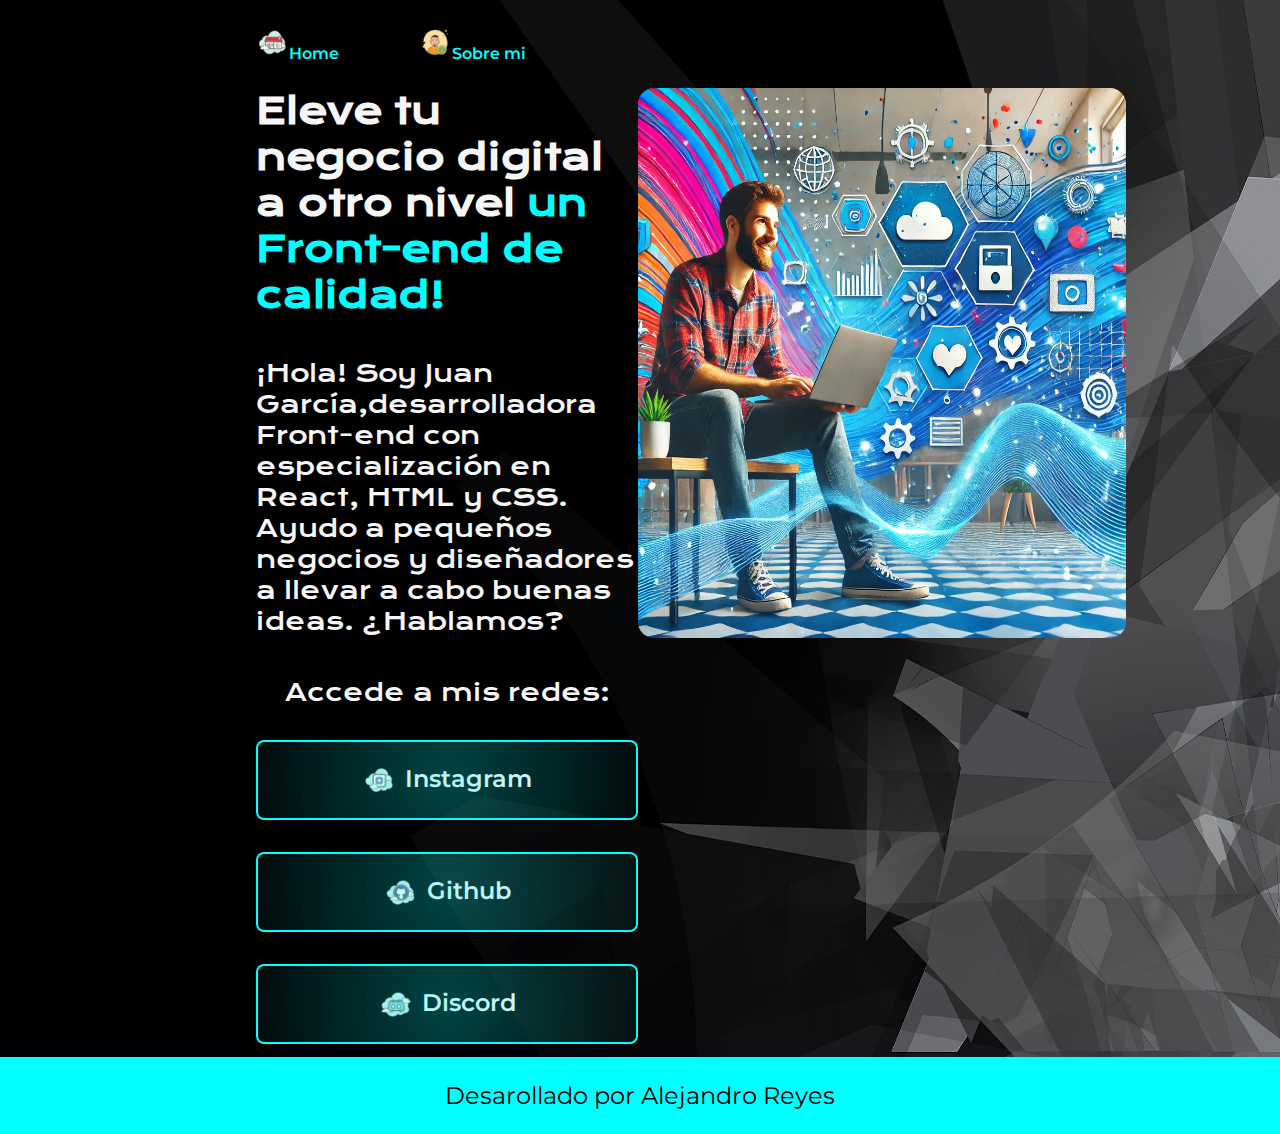
==== index.html @ e748fbfb "versión final Portafolio" ====
<!DOCTYPE html>
<html lang="es">
<head>
    <meta charset="UTF-8">
    <meta name="viewport" content="width=device-width, initial-scale=1.0">
    <title>Portafolio</title>
    <link rel="stylesheet" href="style.css">
</head>
<body>
    <header class="header">
        <nav class="header__menu">
            <a class="header__link" href="index.html"> <img src="img/home.png">Home</a>
            <a class="header__link" href="about.html"> <img src="img/sobreMi.png">Sobre mi</a>
        </nav>
    </header>
    <main class="presentacion">
        <Section class="presentacion-contenido">

            <h1 class="titulo-principal">
                Eleve tu negocio digital a otro nivel <strong class="titulo-destaque"> un Front-end de calidad!</strong>
            </h1>

            <p class="presentacion-texto">
                ¡Hola! Soy Juan García,desarrolladora Front-end con especialización en React, HTML y CSS.
                Ayudo a pequeños negocios y diseñadores a llevar a cabo buenas ideas. ¿Hablamos?
            </p> 

        <div class="botones">
            <h2 class="subtitulo"> Accede a mis redes: </h2>  
            <a href="https://www.instagram.com/" class="paginas"> <img src="img/instagram.png">Instagram</a>
            <a href="https://www.github.com/" class="paginas"> <img src="img/github3.png">Github</a>
            <a href="https://www.discord.com/" class="paginas"> <img src="img/discord.png">Discord</a>
        </div> 
        </Section>

        <img src="img\hombre.png" class="hombre-programando" alt="hombre-trabajando">
    </main>
    <footer class="footer">
        <p>Desarollado por Alejandro Reyes</p>
    </footer>
</body>
</html>
---- style.css ----
@import url('https://fonts.googleapis.com/css2?family=Krona+One&family=Montserrat:ital,wght@0,100..900;1,100..900&display=swap');

:root{
    --color-primario: black;
    --color-secundario: #f6f6f6;
    --color--terciario: cyan;

    --fuete--monserrat: 'Montserrat', sans-serif;
    --fuente--krona: 'Krona One', sans-serif;
}

*{
    padding: 0%;
    margin: 0%;
}

body{
    background-image: url("img/fondo8.jpg");
    color: var(--color-secundario);
    box-sizing: border-box;  
    background-size: 100% 100%; 
}

.header{
    padding: 2% 0 0 20%;
}

.header__menu{
    display: flex;
    gap: 80px;
}

.header__link{
    font-family: var(--fuete--monserrat);
    font-size: 24xp;
    font-weight: 600;
    color: var(--color--terciario);
    text-decoration: none;
}

    .presentacion{
        display: flex;
        padding: 2% 0% 1% 0;
        justify-content: space-between;
        margin-left: 20%;

         .presentacion-contenido{
            width: 615px;
            display: flex;
            flex-direction: column;
            gap: 40px;
            }
    

        .titulo-principal{
            color: var(--color-secundario);
            font-family: var(--fuente--krona);
            font-size: 36px;
            text-align:left
        }   

        .titulo-destaque {
            color: var(--color--terciario);
        }            

        .presentacion-texto {
            color: var(--color-secundario);
            font-family: var(--fuente--krona);
            font-size: 24px;        
        }
    
   
        .botones{
            display: flex;
            justify-content: center;
            flex-direction: column;
            align-items: center;
            gap: 32px;
        }   

        .subtitulo{
            font-family: var(--fuente--krona);
            font-size: 24px;
            font-weight: 400;
        }

        .paginas{
            width: 378px;
            background-color:transparent;
            color: var(--color-secundario);
            padding: 21.5px 0;
            border-radius: 8px;
            font-family: var(--fuete--monserrat);
            font-size: 24px;
            font-weight: 600;
            text-decoration: none;
            border: 2px solid var(--color--terciario);
            display: inline-flex; /* Coloca la imagen y el texto en línea */
            position: relative; /* Necesario para posicionar el efecto */
            overflow: hidden; /* Oculta las luces que se desbordan */
            box-shadow: 0 0 5px rgba(0, 0, 0, 0.1); /* Sombra inicial */
            transition: box-shadow 0.3s ease, background 0.3s ease;
            justify-content: center;
            gap: 10px; /* Espacio entre la imagen y el texto */
        }

        /* Efecto de luz al pasar el cursor */
        .paginas:hover {
             box-shadow: 0 0 20px rgba(32, 234, 234, 0.6), 0 0 40px rgb(6, 94, 188);
             background: rgba(3, 164, 164, 0.17); /* Leve fondo de color */
            }

        /* Luces animadas (pseudo-elemento) */
        .paginas::before {
            content: "";
            position: absolute;
            top: -50%;
            left: -50%;
            width: 200%;
            height: 200%;
            background: radial-gradient(circle, rgba(5, 246, 246, 0.277), transparent 60%);
            transform: rotate(0deg);
            transition: transform 0.5s ease-in-out;
        }

        /* Efecto de rotación al pasar el cursor */
        .paginas:hover::before {
            transform: rotate(45deg);
        }

        .hombre-programando{
            width: 488px    ;
            height: 550px;
            top: 235px;
            left: 1030px;
            margin-right: 20%;
            border-radius: 16px;   
         }

        .titulo-principal__sobreMI{
            color: var(--color--terciario);
            font-family: var(--fuente--krona);
            font-size: 36px;
            text-align:left
        } 

}

.footer{
    background-color: var(--color--terciario);
    padding: 24px;
    color: var(--color-primario);
    text-align: center;
    font-family: var(--fuete--monserrat);
    font-size: 24px;
    font-weight: 400;
}
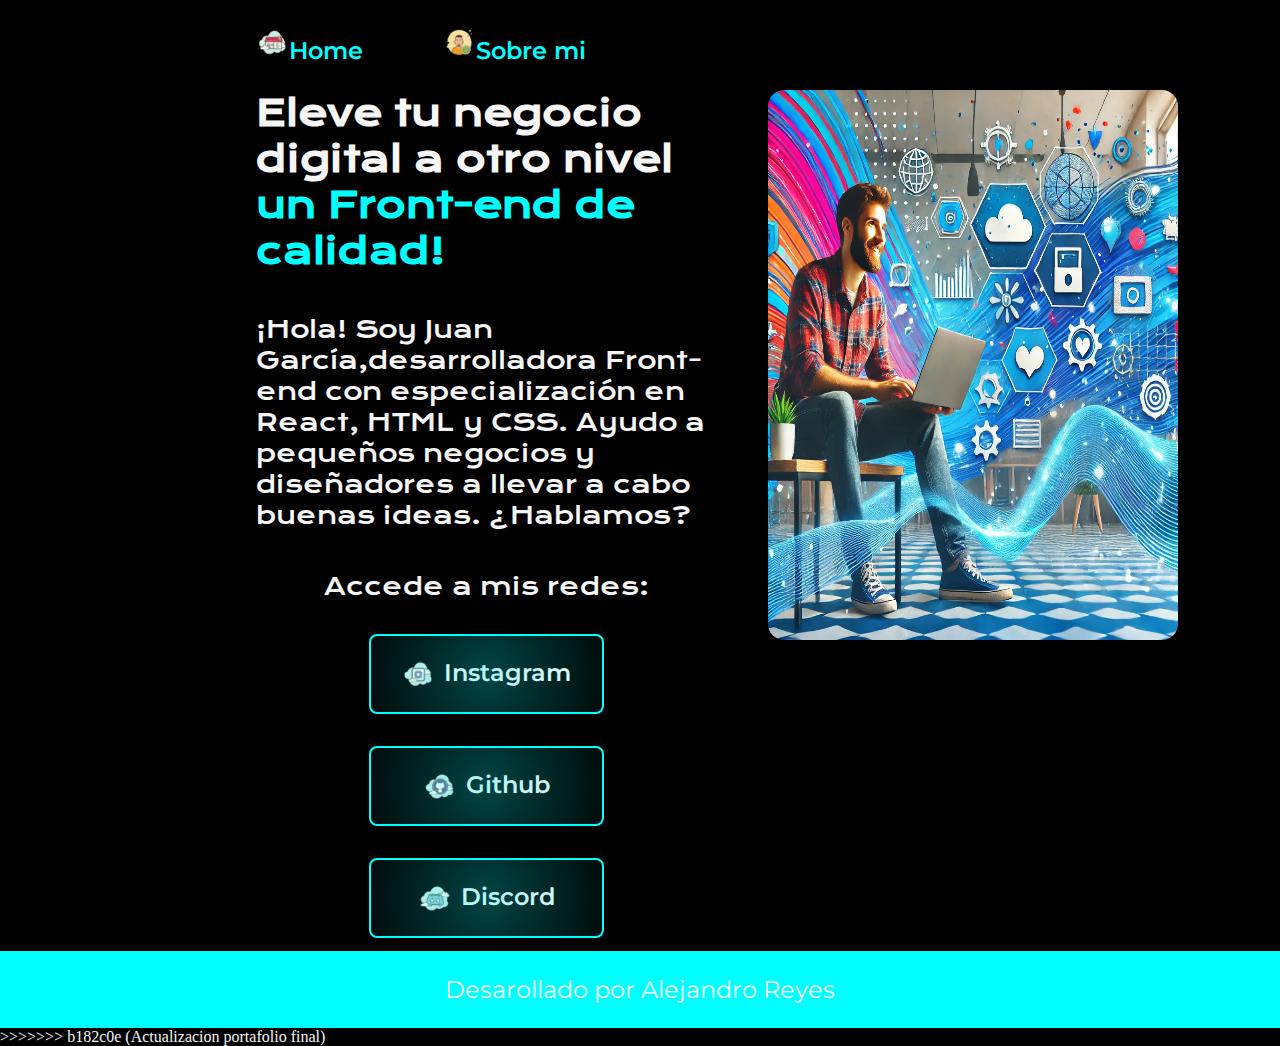
==== commit 157393a9: "Actualizacion portafolio final" ====
--- a/index.html
+++ b/index.html
@@ -1,42 +1,43 @@
-<!DOCTYPE html>
-<html lang="es">
-<head>
-    <meta charset="UTF-8">
-    <meta name="viewport" content="width=device-width, initial-scale=1.0">
-    <title>Portafolio</title>
-    <link rel="stylesheet" href="style.css">
-</head>
-<body>
-    <header class="header">
-        <nav class="header__menu">
-            <a class="header__link" href="index.html"> <img src="img/home.png">Home</a>
-            <a class="header__link" href="about.html"> <img src="img/sobreMi.png">Sobre mi</a>
-        </nav>
-    </header>
-    <main class="presentacion">
-        <Section class="presentacion-contenido">
-
-            <h1 class="titulo-principal">
-                Eleve tu negocio digital a otro nivel <strong class="titulo-destaque"> un Front-end de calidad!</strong>
-            </h1>
-
-            <p class="presentacion-texto">
-                ¡Hola! Soy Juan García,desarrolladora Front-end con especialización en React, HTML y CSS.
-                Ayudo a pequeños negocios y diseñadores a llevar a cabo buenas ideas. ¿Hablamos?
-            </p> 
-
-        <div class="botones">
-            <h2 class="subtitulo"> Accede a mis redes: </h2>  
-            <a href="https://www.instagram.com/" class="paginas"> <img src="img/instagram.png">Instagram</a>
-            <a href="https://www.github.com/" class="paginas"> <img src="img/github3.png">Github</a>
-            <a href="https://www.discord.com/" class="paginas"> <img src="img/discord.png">Discord</a>
-        </div> 
-        </Section>
-
-        <img src="img\hombre.png" class="hombre-programando" alt="hombre-trabajando">
-    </main>
-    <footer class="footer">
-        <p>Desarollado por Alejandro Reyes</p>
-    </footer>
-</body>
+<!DOCTYPE html>
+<html lang="es">
+<head>
+    <meta charset="UTF-8">
+    <meta name="viewport" content="width=device-width, initial-scale=1.0">
+    <title>Portafolio</title>
+    <link rel="stylesheet" href="style.css">
+</head>
+<body>
+    <header class="header">
+        <nav class="header__menu">
+            <a class="header__link" href="index.html"> <img src="img/home.png">Home</a>
+            <a class="header__link" href="about.html"> <img src="img/sobreMi.png">Sobre mi</a>
+        </nav>
+    </header>
+    <main class="presentacion">
+        <Section class="presentacion-contenido">
+
+            <h1 class="titulo-principal">
+                Eleve tu negocio digital a otro nivel <strong class="titulo-destaque"> un Front-end de calidad!</strong>
+            </h1>
+
+            <p class="presentacion-texto">
+                ¡Hola! Soy Juan García,desarrolladora Front-end con especialización en React, HTML y CSS.
+                Ayudo a pequeños negocios y diseñadores a llevar a cabo buenas ideas. ¿Hablamos?
+            </p> 
+
+        <div class="botones">
+            <h2 class="subtitulo"> Accede a mis redes: </h2>  
+            <a href="https://www.instagram.com/" class="paginas"> <img src="img/instagram.png">Instagram</a>
+            <a href="https://www.github.com/" class="paginas"> <img src="img/github3.png">Github</a>
+            <a href="https://www.discord.com/" class="paginas"> <img src="img/discord.png">Discord</a>
+        </div> 
+        </Section>
+
+        <img src="img\hombre.png" class="hombre-programando" alt="hombre-trabajando">
+    </main>
+    <footer class="footer">
+        <p>Desarollado por Alejandro Reyes</p>
+    </footer>
+</body>
+>>>>>>> b182c0e (Actualizacion portafolio final)
 </html>--- a/style.css
+++ b/style.css
@@ -1,160 +1,160 @@
-@import url('https://fonts.googleapis.com/css2?family=Krona+One&family=Montserrat:ital,wght@0,100..900;1,100..900&display=swap');
-
-:root{
-    --color-primario: black;
-    --color-secundario: #f6f6f6;
-    --color--terciario: cyan;
-
-    --fuete--monserrat: 'Montserrat', sans-serif;
-    --fuente--krona: 'Krona One', sans-serif;
-}
-
-*{
-    padding: 0%;
-    margin: 0%;
-}
-
-body{
-    background-image: url("img/fondo8.jpg");
-    color: var(--color-secundario);
-    box-sizing: border-box;  
-    background-size: 100% 100%; 
-}
-
-.header{
-    padding: 2% 0 0 20%;
-}
-
-.header__menu{
-    display: flex;
-    gap: 80px;
-}
-
-.header__link{
-    font-family: var(--fuete--monserrat);
-    font-size: 24xp;
-    font-weight: 600;
-    color: var(--color--terciario);
-    text-decoration: none;
-}
-
-    .presentacion{
-        display: flex;
-        padding: 2% 0% 1% 0;
-        justify-content: space-between;
-        margin-left: 20%;
-
-         .presentacion-contenido{
-            width: 615px;
-            display: flex;
-            flex-direction: column;
-            gap: 40px;
-            }
-    
-
-        .titulo-principal{
-            color: var(--color-secundario);
-            font-family: var(--fuente--krona);
-            font-size: 36px;
-            text-align:left
-        }   
-
-        .titulo-destaque {
-            color: var(--color--terciario);
-        }            
-
-        .presentacion-texto {
-            color: var(--color-secundario);
-            font-family: var(--fuente--krona);
-            font-size: 24px;        
-        }
-    
-   
-        .botones{
-            display: flex;
-            justify-content: center;
-            flex-direction: column;
-            align-items: center;
-            gap: 32px;
-        }   
-
-        .subtitulo{
-            font-family: var(--fuente--krona);
-            font-size: 24px;
-            font-weight: 400;
-        }
-
-        .paginas{
-            width: 378px;
-            background-color:transparent;
-            color: var(--color-secundario);
-            padding: 21.5px 0;
-            border-radius: 8px;
-            font-family: var(--fuete--monserrat);
-            font-size: 24px;
-            font-weight: 600;
-            text-decoration: none;
-            border: 2px solid var(--color--terciario);
-            display: inline-flex; /* Coloca la imagen y el texto en línea */
-            position: relative; /* Necesario para posicionar el efecto */
-            overflow: hidden; /* Oculta las luces que se desbordan */
-            box-shadow: 0 0 5px rgba(0, 0, 0, 0.1); /* Sombra inicial */
-            transition: box-shadow 0.3s ease, background 0.3s ease;
-            justify-content: center;
-            gap: 10px; /* Espacio entre la imagen y el texto */
-        }
-
-        /* Efecto de luz al pasar el cursor */
-        .paginas:hover {
-             box-shadow: 0 0 20px rgba(32, 234, 234, 0.6), 0 0 40px rgb(6, 94, 188);
-             background: rgba(3, 164, 164, 0.17); /* Leve fondo de color */
-            }
-
-        /* Luces animadas (pseudo-elemento) */
-        .paginas::before {
-            content: "";
-            position: absolute;
-            top: -50%;
-            left: -50%;
-            width: 200%;
-            height: 200%;
-            background: radial-gradient(circle, rgba(5, 246, 246, 0.277), transparent 60%);
-            transform: rotate(0deg);
-            transition: transform 0.5s ease-in-out;
-        }
-
-        /* Efecto de rotación al pasar el cursor */
-        .paginas:hover::before {
-            transform: rotate(45deg);
-        }
-
-        .hombre-programando{
-            width: 488px    ;
-            height: 550px;
-            top: 235px;
-            left: 1030px;
-            margin-right: 20%;
-            border-radius: 16px;   
-         }
-
-        .titulo-principal__sobreMI{
-            color: var(--color--terciario);
-            font-family: var(--fuente--krona);
-            font-size: 36px;
-            text-align:left
-        } 
-
-}
-
-.footer{
-    background-color: var(--color--terciario);
-    padding: 24px;
-    color: var(--color-primario);
-    text-align: center;
-    font-family: var(--fuete--monserrat);
-    font-size: 24px;
-    font-weight: 400;
-}
-
-
-
+@import url('https://fonts.googleapis.com/css2?family=Krona+One&family=Montserrat:ital,wght@0,100..900;1,100..900&display=swap');
+
+:root{
+    --color-primariolack;
+    --color-secundario: #f6f6f6;
+    --color--terciario: cyan;
+
+    --fuete--monserrat: 'Montserrat', sans-serif;
+    --fuente--krona: 'Krona One', sans-serif;
+}
+
+*{
+    padding: 0%;
+    margin: 0%;
+}
+
+body{
+    background-color: black;
+    color: var(--color-secundario);
+    box-sizing: border-box;  
+    background-size: 100% 100%; 
+}
+
+.header{
+    padding: 2% 0 0 20%;
+}
+
+.header__menu{
+    display: flex;
+    gap: 80px;
+}
+
+.header__link{
+    font-family: var(--fuete--monserrat);
+    font-size: 1.5rem;
+    font-weight: 600;
+    color: var(--color--terciario);
+    text-decoration: none;
+}
+
+    .presentacion{
+        display: flex;
+        padding: 2% 0% 1% 0;
+        justify-content: space-between;
+        margin-left: 20%;
+
+         .presentacion-contenido{
+            width: 50%;
+            display: flex;
+            flex-direction: column;
+            gap: 40px;
+            }
+    
+
+        .titulo-principal{
+            color: var(--color-secundario);
+            font-family: var(--fuente--krona);
+            font-size: 2.25rem;
+            text-align:left
+        }   
+
+        .titulo-destaque {
+            color: var(--color--terciario);
+        }            
+
+        .presentacion-texto {
+            color: var(--color-secundario);
+            font-family: var(--fuente--krona);
+            font-size: 1.5rem;        
+        }
+    
+   
+        .botones{
+            display: flex;
+            justify-content: center;
+            flex-direction: column;
+            align-items: center;
+            gap: 32px;
+        }   
+
+        .subtitulo{
+            font-family: var(--fuente--krona);
+            font-size: 1.5rem;
+            font-weight: 400;
+        }
+
+        .paginas{
+            width: 50%;
+            background-color:transparent;
+            color: var(--color-secundario);
+            padding: 21.5px 0;
+            border-radius: 8px;
+            font-family: var(--fuete--monserrat);
+            font-size: 1.5rem;
+            font-weight: 600;
+            text-decoration: none;
+            border: 2px solid var(--color--terciario);
+            display: inline-flex; /* Coloca la imagen y el texto en línea */
+            position: relative; /* Necesario para posicionar el efecto */
+            overflow: hidden; /* Oculta las luces que se desbordan */
+            box-shadow: 0 0 5px rgba(0, 0, 0, 0.1); /* Sombra inicial */
+            transition: box-shadow 0.3s ease, background 0.3s ease;
+            justify-content: center;
+            gap: 10px; /* Espacio entre la imagen y el texto */
+        }
+
+        /* Efecto de luz al pasar el cursor */
+        .paginas:hover {
+             box-shadow: 0 0 20px rgba(32, 234, 234, 0.6), 0 0 40px rgb(6, 94, 188);
+             background: rgba(3, 164, 164, 0.17); /* Leve fondo de color */
+            }
+
+        /* Luces animadas (pseudo-elemento) */
+        .paginas::before {
+            content: "";
+            position: absolute;
+            top: -50%;
+            left: -50%;
+            width: 200%;
+            height: 200%;
+            background: radial-gradient(circle, rgba(5, 246, 246, 0.277), transparent 60%);
+            transform: rotate(0deg);
+            transition: transform 0.5s ease-in-out;
+        }
+
+        /* Efecto de rotación al pasar el cursor */
+        .paginas:hover::before {
+            transform: rotate(45deg);
+        }
+
+        .hombre-programando{
+            width: 40%;
+            height: 550px;
+            top: 235px;
+            left: 1030px;
+            margin-left: 5%;
+            margin-right: 10%;
+            border-radius: 16px;   
+         }
+
+        .titulo-principal__sobreMI{
+            color: var(--color--terciario);
+            font-family: var(--fuente--krona);
+            font-size: 2.25rem;
+            text-align:left
+            
+        } 
+
+}
+
+.footer{
+    background-color: var(--color--terciario);
+    padding: 24px;
+    color: var(--color-primario);
+    text-align: center;
+    font-family: var(--fuete--monserrat);
+    font-size: 1.5rem;
+    font-weight: 400;
+}
+
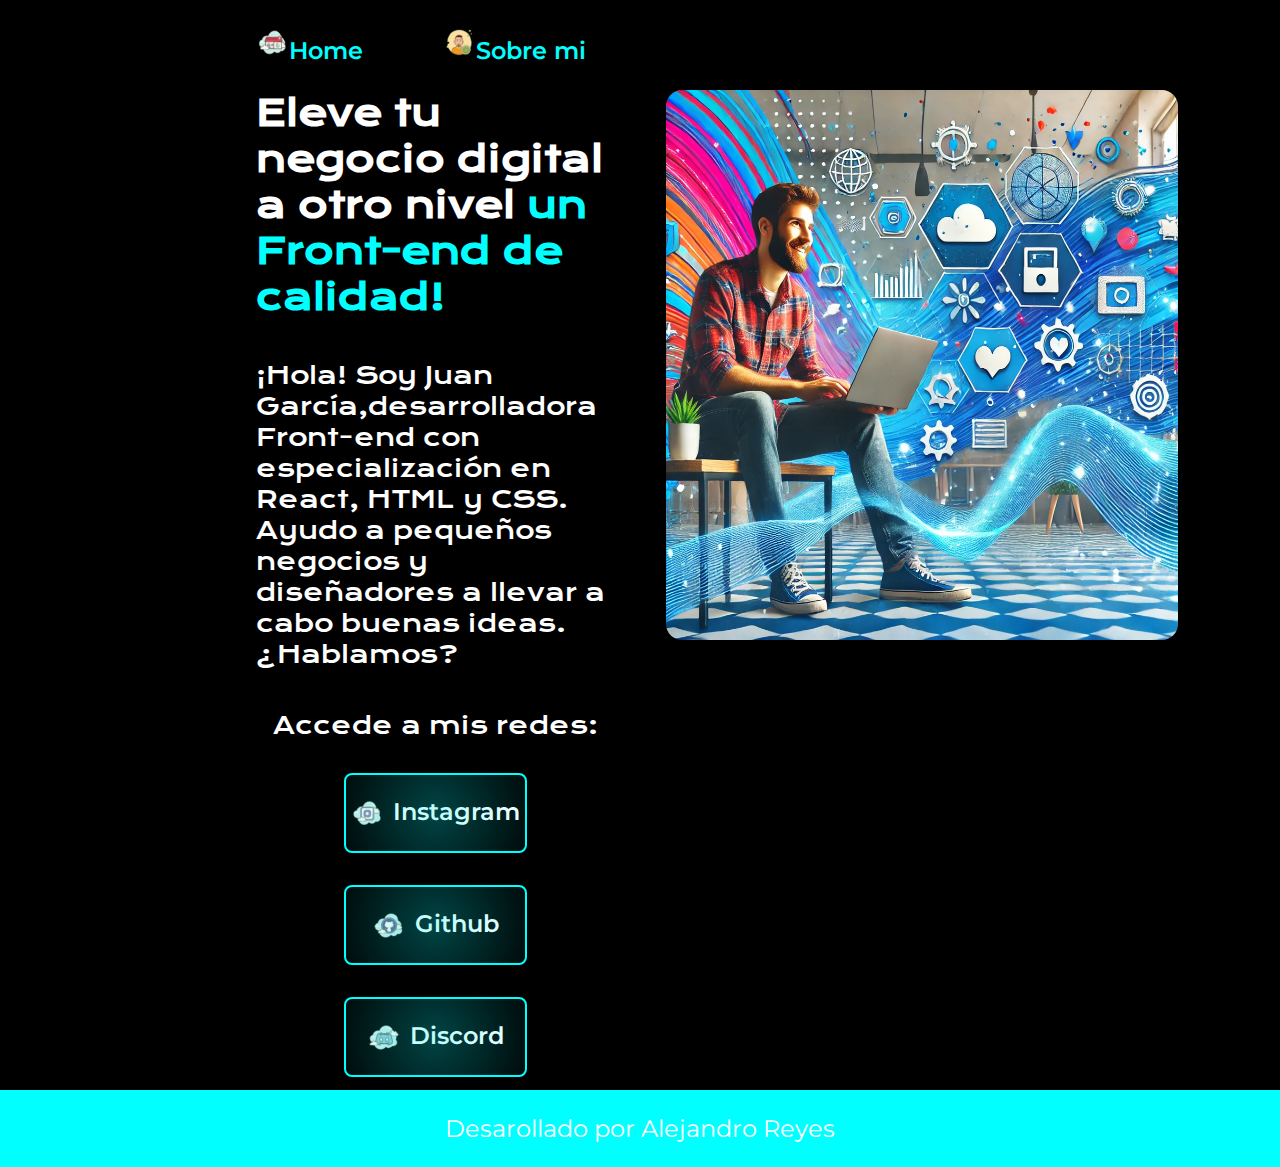
==== commit 204a5462: "actualizacion final portafolio" ====
--- a/index.html
+++ b/index.html
@@ -39,5 +39,4 @@
         <p>Desarollado por Alejandro Reyes</p>
     </footer>
 </body>
->>>>>>> b182c0e (Actualizacion portafolio final)
 </html>--- a/style.css
+++ b/style.css
@@ -1,8 +1,8 @@
 @import url('https://fonts.googleapis.com/css2?family=Krona+One&family=Montserrat:ital,wght@0,100..900;1,100..900&display=swap');
 
 :root{
-    --color-primariolack;
-    --color-secundario: #f6f6f6;
+    --color-primariolack: black;
+    --color-secundario: white;
     --color--terciario: cyan;
 
     --fuete--monserrat: 'Montserrat', sans-serif;
@@ -53,10 +53,8 @@
     
 
         .titulo-principal{
-            color: var(--color-secundario);
             font-family: var(--fuente--krona);
             font-size: 2.25rem;
-            text-align:left
         }   
 
         .titulo-destaque {
@@ -64,9 +62,8 @@
         }            
 
         .presentacion-texto {
-            color: var(--color-secundario);
             font-family: var(--fuente--krona);
-            font-size: 1.5rem;        
+            font-size: 1.5rem;       
         }
     
    
@@ -129,7 +126,7 @@
         }
 
         .hombre-programando{
-            width: 40%;
+            width: 50%;
             height: 550px;
             top: 235px;
             left: 1030px;
@@ -158,3 +155,32 @@
     font-weight: 400;
 }
 
+@media (max-width:1200px){
+
+    .header{
+        padding: 5% 23% 0 10%;
+    }
+
+    .header__menu{
+        justify-content: center;
+    }
+
+    .presentacion{
+        flex-direction: column-reverse;
+        padding: 5%;
+    }
+
+    .presentacion-contenido{
+        width: auto;
+    }
+
+    .titulo-principal{
+        width: 150%;
+    }
+
+    .presentacion-texto{
+        width: 150%;
+    }
+
+}
+
